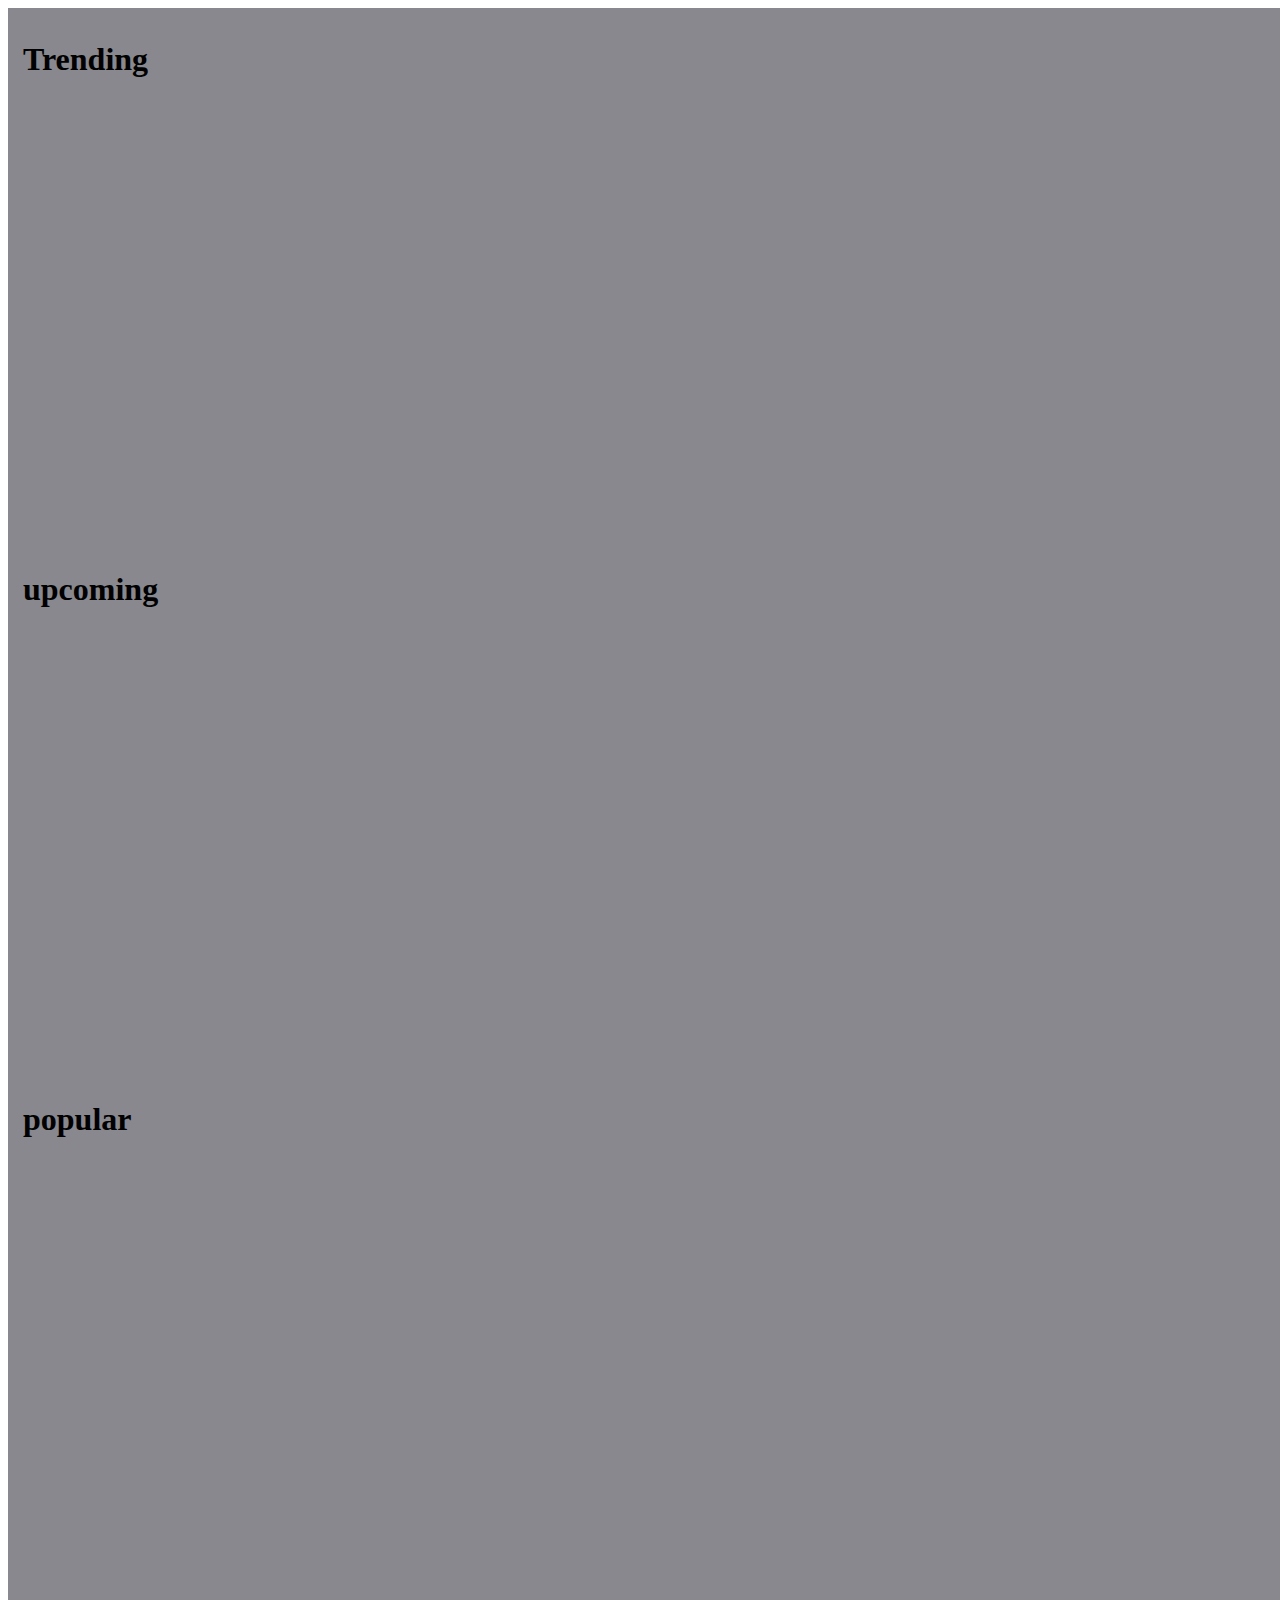
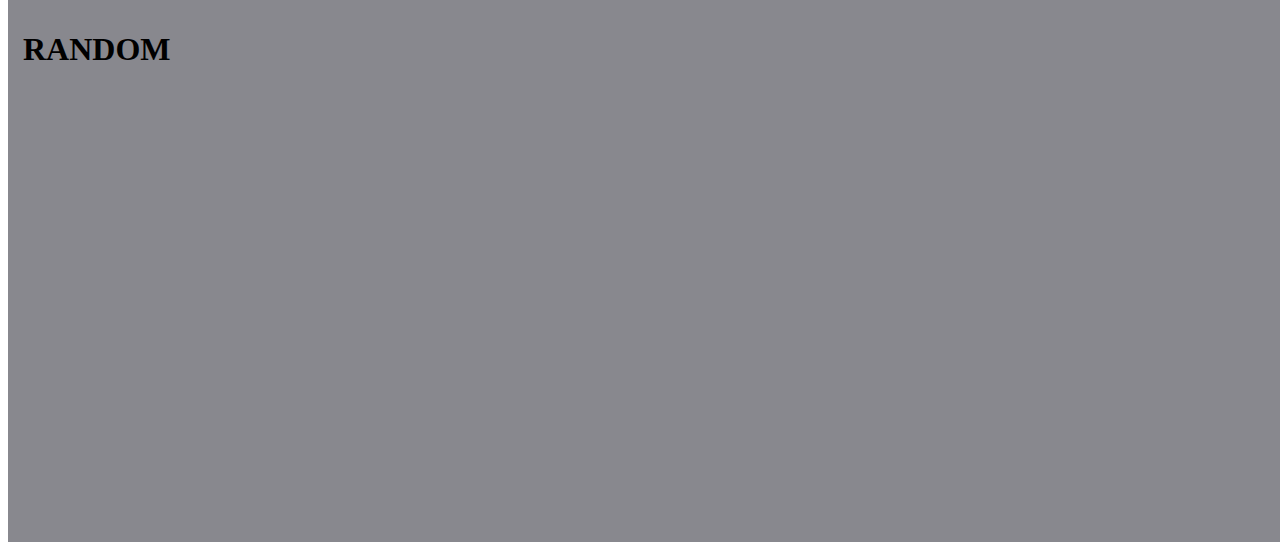
==== index.html @ 587ef14f "second" ====
<!DOCTYPE html>
<html lang="en">
<head>
     <meta charset="UTF-8">
     <meta name="viewport" content="width=device-width, initial-scale=1.0">
     <title>Document</title>
     <link rel="stylesheet" href="style.css">
</head>
<body>
     <!-- <h1>hello</h1> -->

     <div class="cards">
          <h1>Trending</h1>
          <div class="card">
               <!-- <img src='https://cdn.myanimelist.net/images/anime/10/18793.jpg' alt=""> -->
               <!-- <h3> Monster </h3> -->
          </div>

          <!-- <div class="card">
               <img src='https://cdn.myanimelist.net/images/anime/10/18793.jpig' alt="">
               <h3>Monster </h3>
          </div> -->
          <h1>upcoming</h1>

          <div class="card-2 card"></div>
          <h1>popular</h1>

          <div class="card-3 card"></div>


          <h1>RANDOM</h1>

          <div class="card-4 card"></div>
     </div>
     <script src="script.js"></script>
</body>
</html>
---- style.css ----
.cards{
     display: flex;
     background-color: rgb(136, 136, 142);
     padding: 12px 15px;
     gap: 10px;
     min-width: 100vw;
     flex-direction: column;
     min-height: 90vh;


}

h3{
     color: aliceblue;
}

.card{

     display: flex;
     gap: 15px;
     /* flex-direction: column; */
     height: 400px;
     overflow: scroll;
     padding: 15px;
}

.card-a{
     background-color: #fff;
     padding: 12px 10px;
     
}
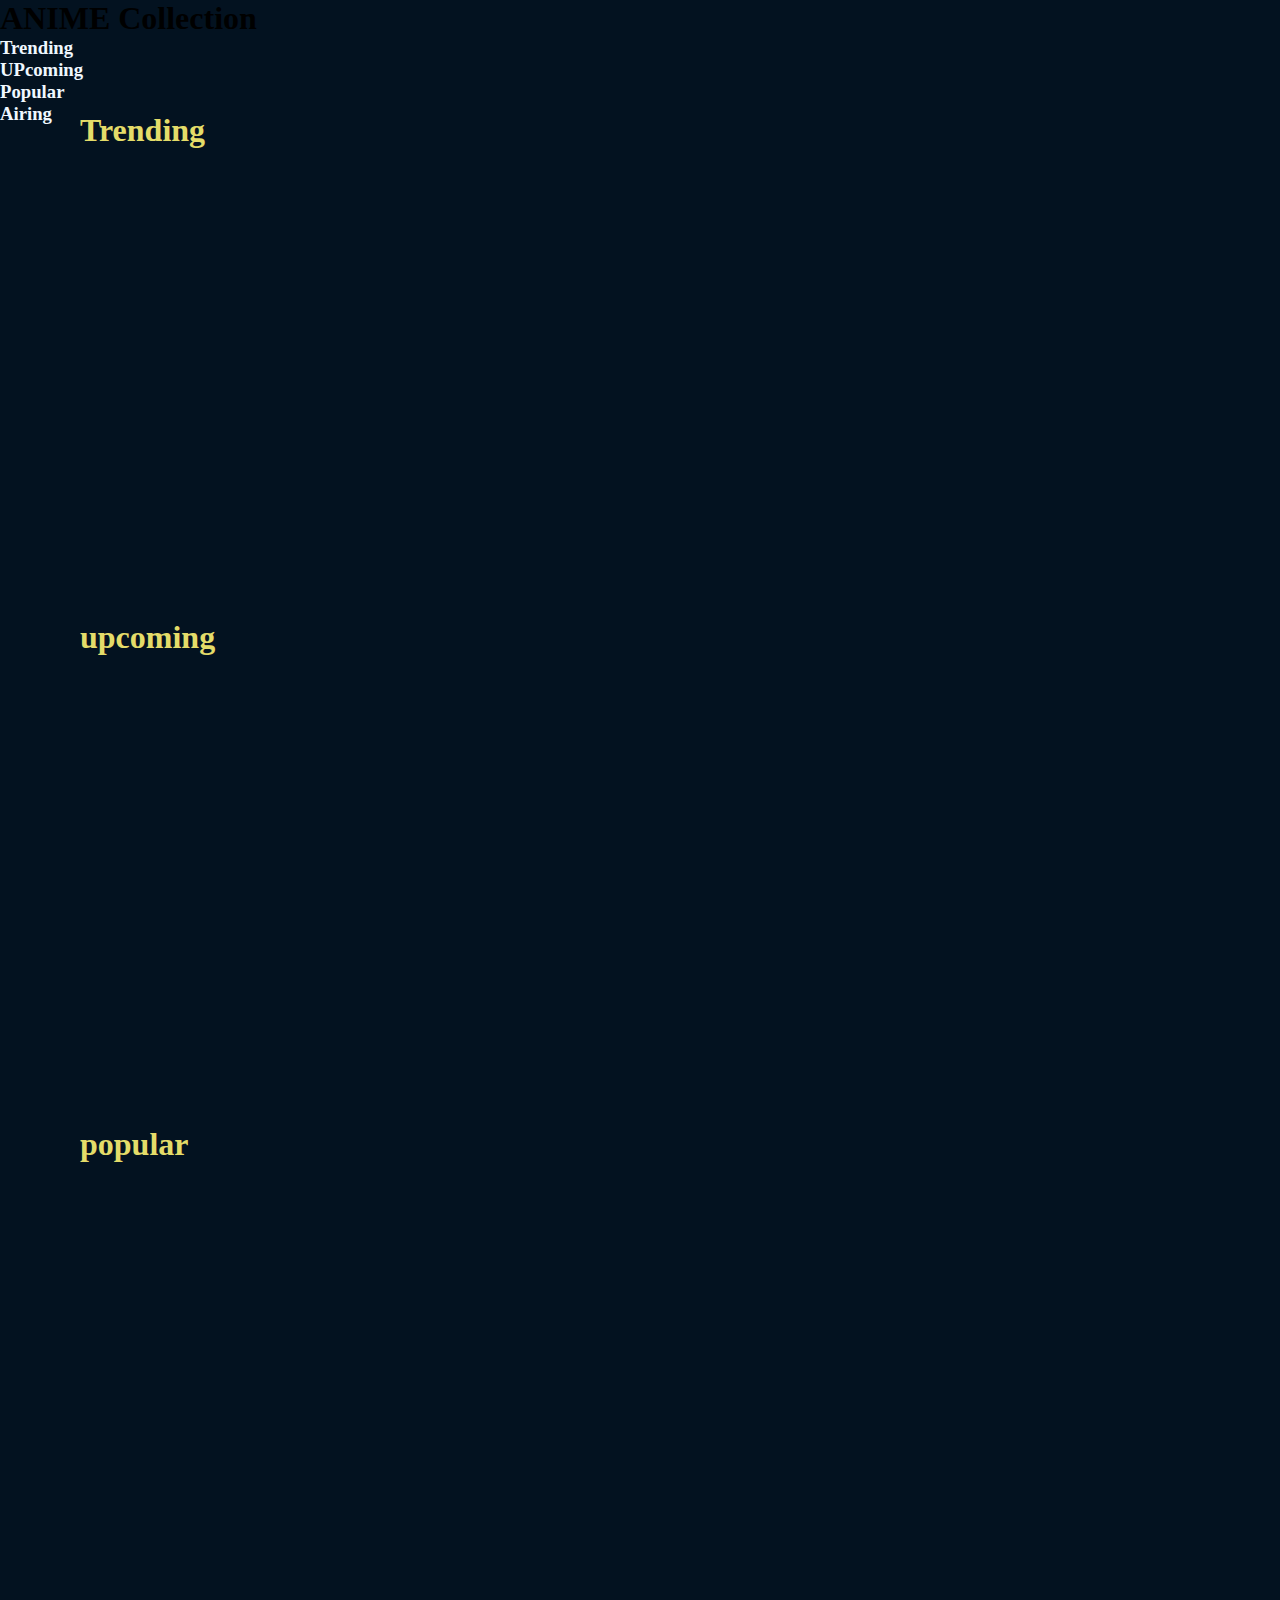
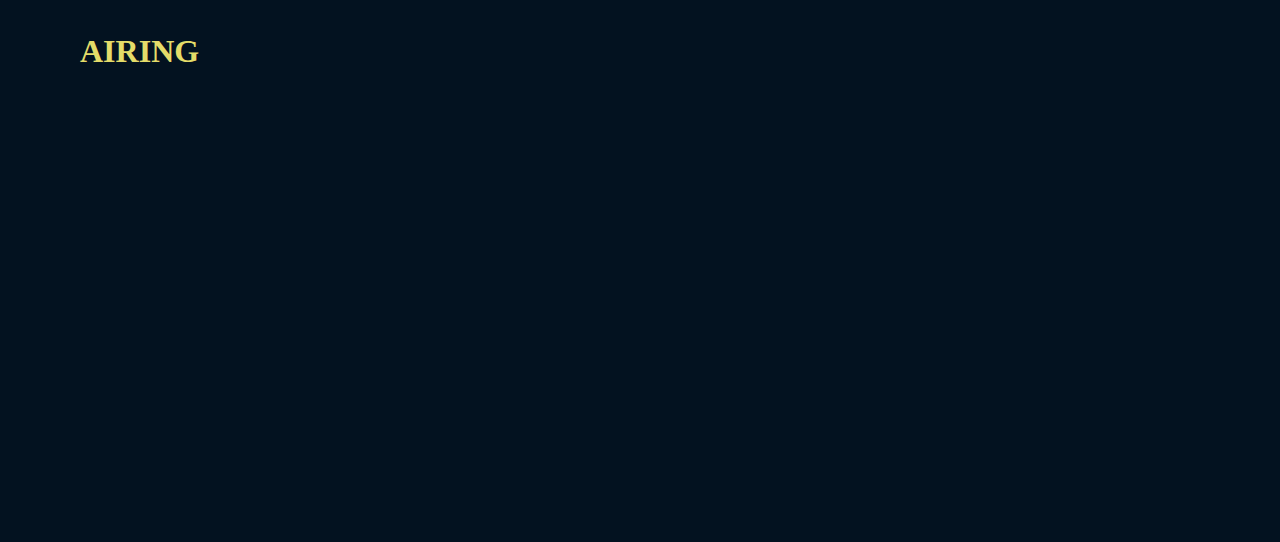
==== commit ff3527ac: "second" ====
--- a/index.html
+++ b/index.html
@@ -8,6 +8,23 @@
 </head>
 <body>
      <!-- <h1>hello</h1> -->
+     <div class="contai">
+<div class="banner-section">
+     <nav>
+          <h1>ANIME Collection</h1>
+
+          <div class="right-nav">
+               <h3>Trending</h3>
+               <h3>UPcoming</h3>
+               <h3>Popular</h3>
+               <h3>Airing</h3>
+          </div>
+          
+     </nav>
+</div>
+
+    
+
 
      <div class="cards">
           <h1>Trending</h1>
@@ -28,10 +45,52 @@
           <div class="card-3 card"></div>
 
 
-          <h1>RANDOM</h1>
+          <h1>AIRING</h1>
 
           <div class="card-4 card"></div>
      </div>
+
+</div>
      <script src="script.js"></script>
 </body>
-</html>+</html>
+
+
+
+
+
+
+
+
+
+
+
+
+
+
+
+
+
+
+
+
+
+   <!-- <nav>
+          <h1>ANIME <br> Collection</h1>
+          <div class="section">
+          <span>Trending</span>
+          <span>UPcoming</span>
+          <span>Popular</span>
+          <span>Random</span>
+     </div>
+      </nav>
+<div class="banner">
+     <div class="border-deg">
+     <img class="pic1"  src="background1.png" alt="">
+     <img class="pic2" src="background2.png" alt="">
+     <div class="text">
+      <h1>ANIME Collection</h1>
+      <h3>Lorem ipsum dolor sit amet consectetur adipisicing elit. Nobis sit iure deserunt eveniet voluptates, consectetur repudiandae quibusdam corrupti!</h3>
+</div>
+</div>
+</div>------- a/style.css
+++ b/style.css
@@ -1,12 +1,40 @@
+*{
+     margin: 0;
+     padding: 0;
+     box-sizing: border-box;
+
+}
+body{
+     background-color:rgb(3, 18, 32);
+
+}
+nav{
+     height:100px ;
+}
+
+.card{
+     margin-inline: 50px;
+     overflow-y: hidden;
+}
+.card img:hover {
+     background-color: blue;
+}
+
+
 .cards{
      display: flex;
-     background-color: rgb(136, 136, 142);
+     background-color:rgb(3, 18, 32);
      padding: 12px 15px;
      gap: 10px;
      min-width: 100vw;
      flex-direction: column;
      min-height: 90vh;
 
+
+}
+.cards h1{
+     margin:0  65px;
+     color: rgb(228, 220, 105);
 
 }
 
@@ -17,16 +45,141 @@
 .card{
 
      display: flex;
-     gap: 15px;
+     gap: 10px;
      /* flex-direction: column; */
-     height: 400px;
-     overflow: scroll;
-     padding: 15px;
+     height: 450px;
+     /* overflow: scroll; */
+     padding: 20px 18px;
 }
 
 .card-a{
-     background-color: #fff;
+     /* background-color: #6c0202; */
+     color: white;
      padding: 12px 10px;
+     transition: transform 0.2s;
+     border-radius: 18px;
      
 }
+.card-a img{
+     border-radius: 20px;
+     height: 320px;
+     width: 220px;
+     margin-bottom: 10px;
+}
+.card-a:hover{
+     transform: scale(1.2);
+     /* background-color:#aa0404; */
+}
 
+.card h4{
+     font-size: 18px;
+}
+
+/* width */
+/* ::-webkit-scrollbar {
+     width: 0px;
+   } */
+   
+   /* Track */
+   /* ::-webkit-scrollbar-track {
+     box-shadow: inset 0 0 5px rgb(69, 64, 64);
+     border-radius: 10px;
+   } */
+   
+   /* Handle */
+   /* ::-webkit-scrollbar-thumb {
+     background: rgb(16, 36, 126);
+     border-radius: 10px;
+   } */
+
+
+   
+   ::-webkit-scrollbar {
+     height: 15px;
+     
+   }
+   
+   .card::-webkit-scrollbar-thumb {
+     background: linear-gradient(to left, #aa0404, lightslategray);
+     border-radius: 20px;
+   }
+
+
+
+
+
+
+
+
+
+/*
+   nav{
+     height: 100px;
+     width: 100vw;
+     background-color: #fff;
+     display: flex;
+     justify-content: space-between;
+}
+
+.contai{
+     width: 100vw;
+     min-height: 100vh;
+     overflow-y: hidden;
+}
+
+.banner{
+     width: 100vw;
+     height: 75vh;
+     background-color:rgb(3, 18, 32);
+
+     position: relative;
+}
+.pic1{
+     height: 400px;
+     position: absolute;
+     bottom: 80px;
+     left: 8%;
+}
+.pic2{
+     height: 400px;
+     position: absolute;
+     top: 80px;
+     right: 8%;
+}
+
+.text{
+     position: absolute;
+     top: 6%;
+     left: 30%;
+     /* border: 2px solid black; */
+     /* width: 500px; */
+     /* background-color: lightskyblue; */
+/* }
+.text h2{
+     font-size: 68px;
+     color: darkslategrey;
+}
+.text h1{
+     font-size: 90px;
+     text-align: center;
+     color: rgb(228, 220, 105);
+}
+
+.text h3{
+     font-size: 25px;
+     text-align: end;
+     color: darkgreen;
+}
+.border-deg{
+     border: 4px solid red;
+     position: absolute;
+     top: 10%;
+     left: 5%;
+     width: 90vw;
+     /* background-color: blue; */
+     /* background: linear-gradient(lightskyblue, gray); */
+     /* height: 85%; */
+     /* border-top-left-radius: 290px; */
+     /* border-bottom-left-radius: 180px;
+     border-top-right-radius: 300px; */
+ 
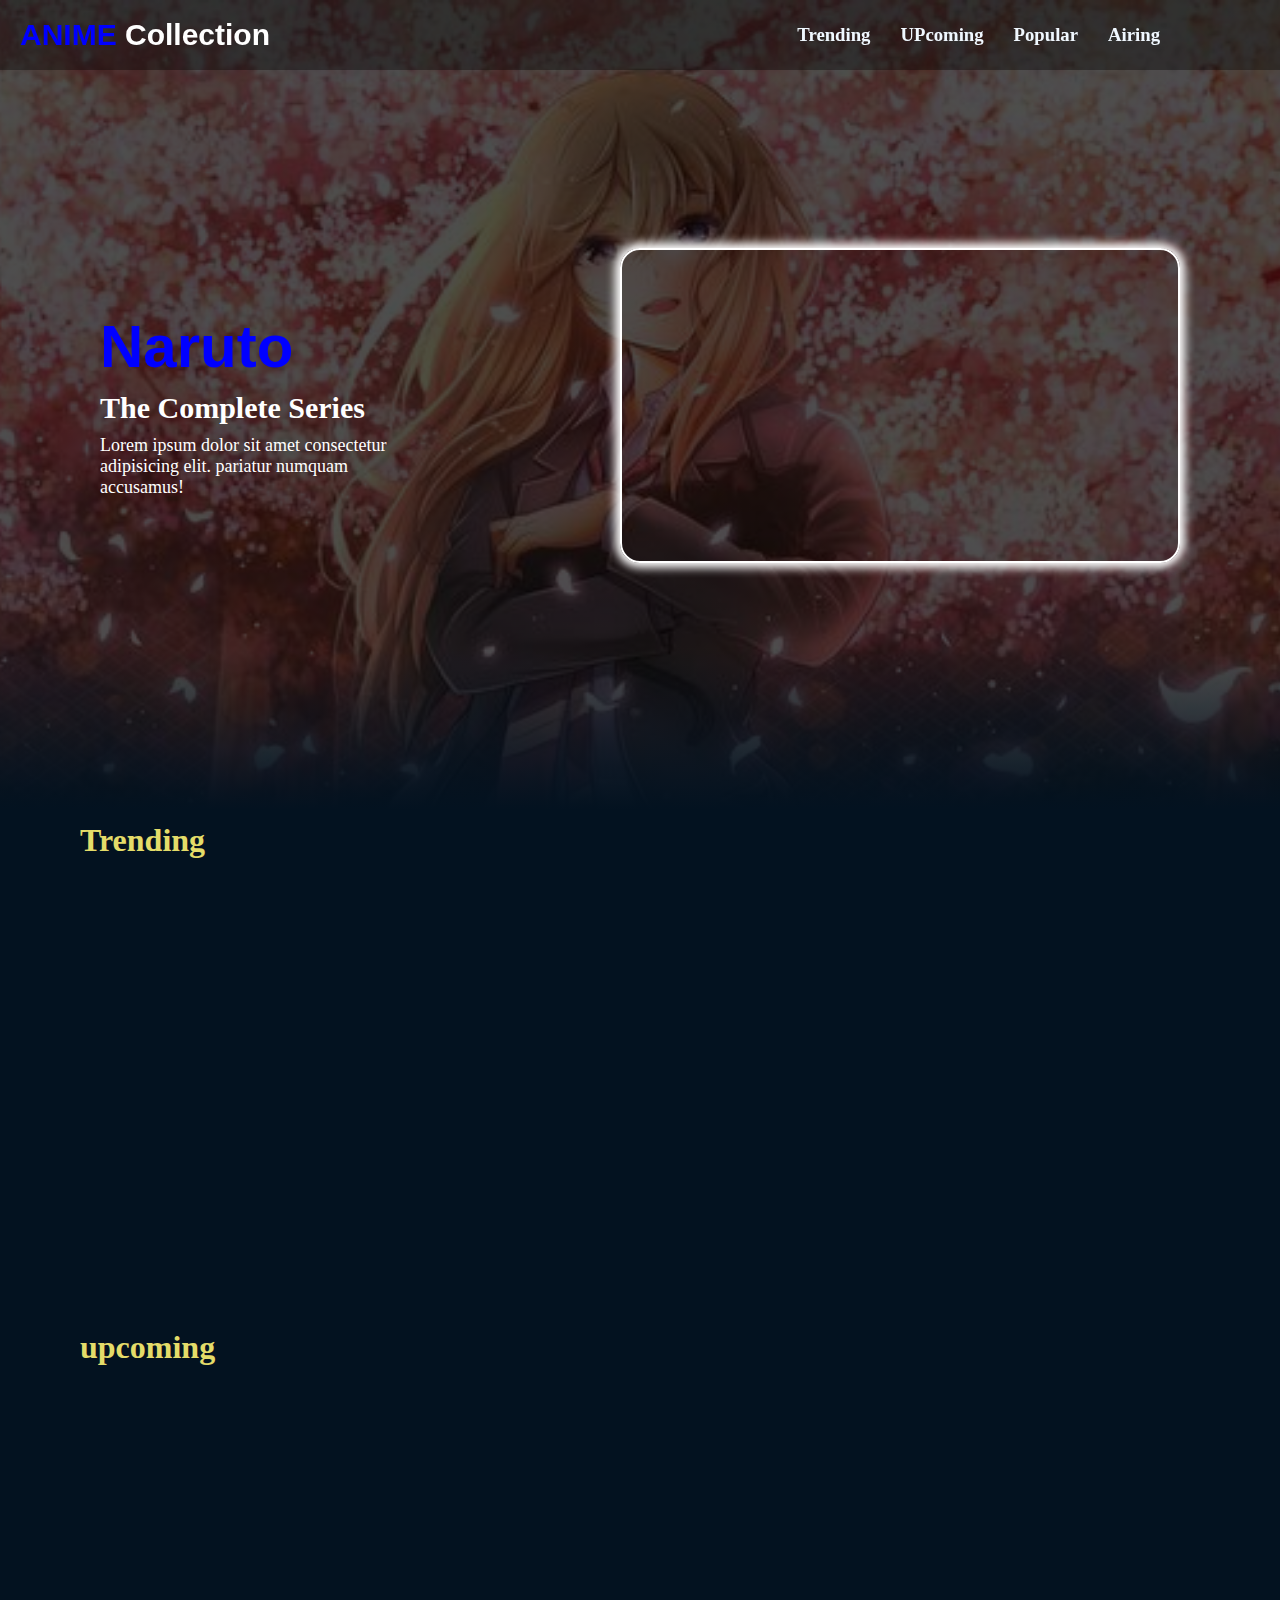
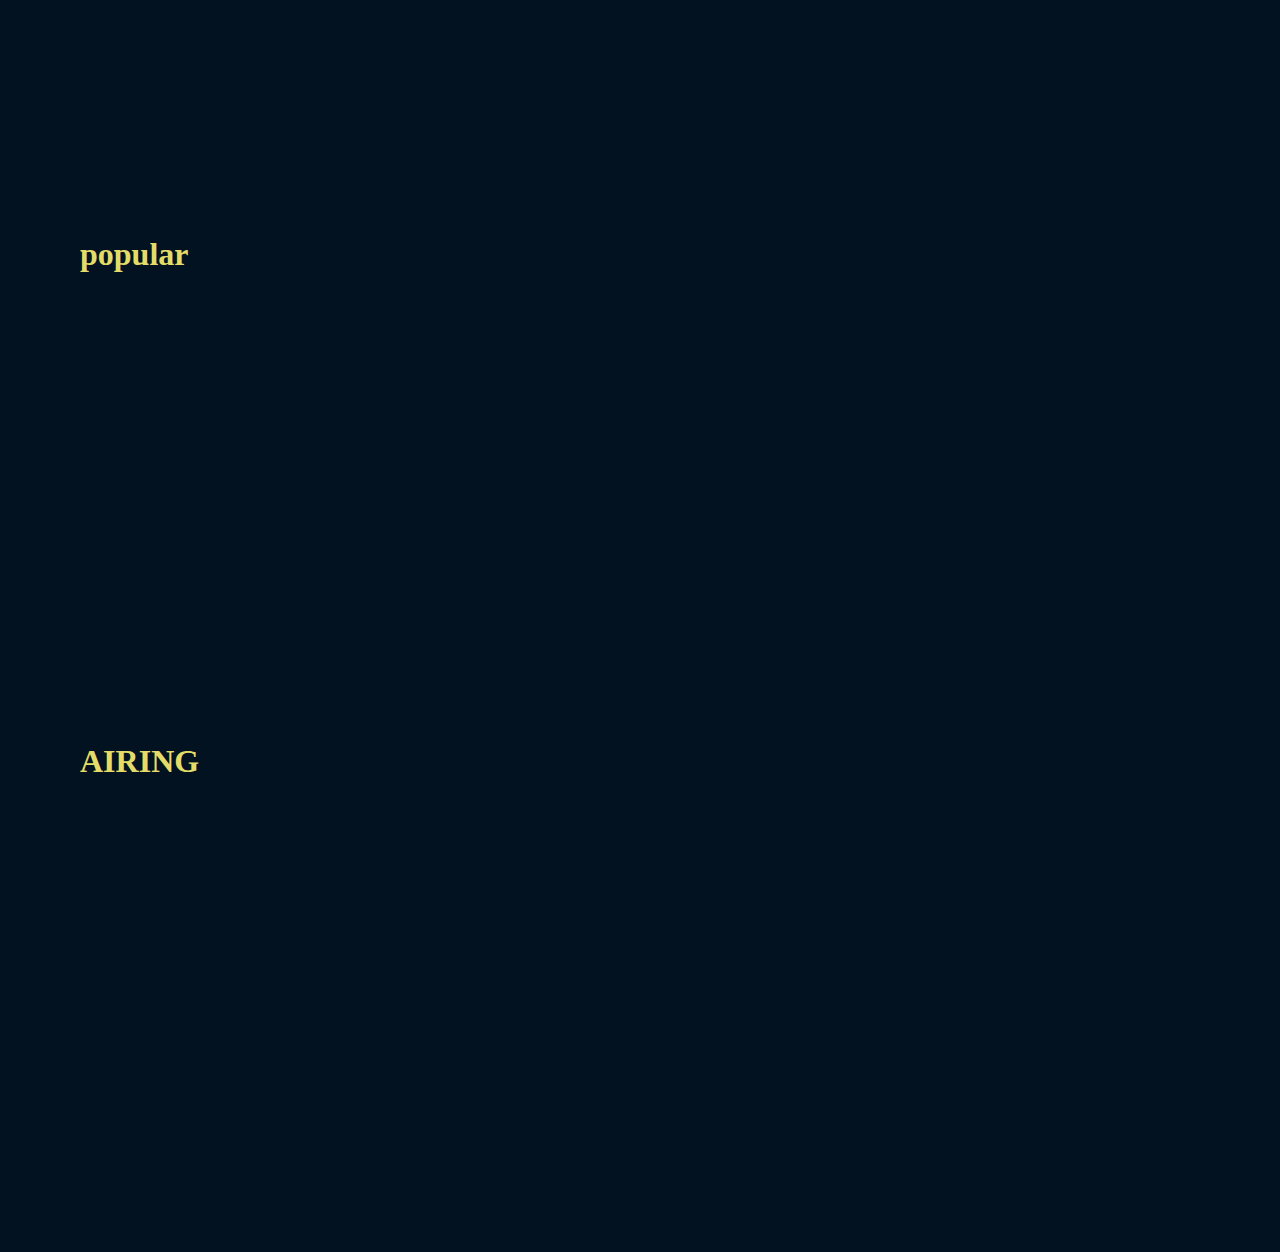
==== commit ec54cce9: "third" ====
--- a/index.html
+++ b/index.html
@@ -1,58 +1,81 @@
 <!DOCTYPE html>
 <html lang="en">
+
 <head>
      <meta charset="UTF-8">
      <meta name="viewport" content="width=device-width, initial-scale=1.0">
      <title>Document</title>
      <link rel="stylesheet" href="style.css">
 </head>
+
 <body>
-     <!-- <h1>hello</h1> -->
      <div class="contai">
-<div class="banner-section">
-     <nav>
-          <h1>ANIME Collection</h1>
+          <div class="banner-section">
+               <nav>
+                    <h1>ANIME <span>Collection</span></h1>
 
-          <div class="right-nav">
-               <h3>Trending</h3>
-               <h3>UPcoming</h3>
-               <h3>Popular</h3>
-               <h3>Airing</h3>
+                    <div class="right-nav">
+                         <a href="#trending">
+                              <h3>Trending</h3>
+                         </a>
+                         <a href="#upcoming">
+                              <h3>UPcoming</h3>
+                         </a>
+                         <a href="#popular">
+                              <h3>Popular</h3>
+                         </a>
+                         <a href="#airing">
+                              <h3>Airing</h3>
+                         </a>
+                    </div>
+
+               </nav>
+
+               <div class="banner">
+
+                    <div class="banner_left">
+                         <h1>Naruto</h1>
+                         <h3>The Complete Series</h3>
+                         <p>Lorem ipsum dolor sit amet consectetur adipisicing elit.
+                              pariatur numquam accusamus!</p>
+                    </div>
+
+                    <div class="banner_right">
+                         <iframe width="560" height="315"  
+                              src="https://www.youtube.com/embed/-G9BqkgZXRA?si=9iIrlTJ6wqCU0qzO?mute=1&autoplay=1"
+                              title="YouTube video player" frameborder="0" allowfullscreen ></iframe>
+                    </div>
+
+                    <div class="shadow"></div>
+
+               </div>
+
           </div>
-          
-     </nav>
-</div>
-
-    
 
 
-     <div class="cards">
-          <h1>Trending</h1>
-          <div class="card">
-               <!-- <img src='https://cdn.myanimelist.net/images/anime/10/18793.jpg' alt=""> -->
-               <!-- <h3> Monster </h3> -->
+
+
+          <div class="cards">
+               <h1 id="trending">Trending</h1>
+               <div class="card">
+               </div>
+
+               <h1 id="upcoming">upcoming</h1>
+               <div class="card-2 card"></div>
+
+               <h1 id="popular">popular</h1>
+               <div class="card-3 card"></div>
+
+
+               <h1 id="airing">AIRING</h1>
+               <div class="card-4 card"></div>
+
           </div>
 
-          <!-- <div class="card">
-               <img src='https://cdn.myanimelist.net/images/anime/10/18793.jpig' alt="">
-               <h3>Monster </h3>
-          </div> -->
-          <h1>upcoming</h1>
-
-          <div class="card-2 card"></div>
-          <h1>popular</h1>
-
-          <div class="card-3 card"></div>
-
-
-          <h1>AIRING</h1>
-
-          <div class="card-4 card"></div>
      </div>
-
-</div>
      <script src="script.js"></script>
 </body>
+
 </html>
 
 
@@ -75,7 +98,7 @@
 
 
 
-   <!-- <nav>
+<!-- <nav>
           <h1>ANIME <br> Collection</h1>
           <div class="section">
           <span>Trending</span>
--- a/style.css
+++ b/style.css
@@ -1,29 +1,126 @@
-*{
+* {
      margin: 0;
      padding: 0;
      box-sizing: border-box;
-
-}
-body{
-     background-color:rgb(3, 18, 32);
-
-}
-nav{
-     height:100px ;
-}
-
-.card{
+     scroll-behavior: smooth;
+
+}
+
+body {
+     background-color: rgb(3, 18, 32);
+}
+
+nav {
+     position: fixed;
+     top: 0;
+     left: 0;
+     width: 100%;
+     background-color: rgba(0, 0, 0, 0.374);
+     height: 70px;
+     display: flex;
+     justify-content: space-between;
+     align-items: center;
+     color: white;
+     padding: 0px 20px;
+     z-index: 15;
+     transition-duration: 1s;
+}
+
+nav h1{
+     font-size: 30px;
+     font-family: sans-serif;
+     color: blue;
+}
+
+nav h1 span{
+     color: white;
+}
+
+nav div {
+     display: flex;
+     gap: 30px;
+     justify-content: space-between;
+     align-items: center;
+     margin-right: 100px;
+}
+
+.banner {
+     width: 100%;
+     height: 90vh;
+     background-image: url("WhatsApp\ Image\ 2024-06-27\ at\ 2.53.09\ PM.jpeg");
+     background-repeat: no-repeat;
+     background-position: center;
+     background-size: cover;
+     display: flex;
+     justify-content: space-between;
+     align-items: center;
+     gap: 10px;
+     padding: 0px 100px;
+     position: relative;
+}
+
+.shadow {
+     width: 100%;
+     height: 100%;
+     background: linear-gradient(rgba(0, 0, 0, 0.694) 80%,rgb(3, 18, 32));
+     position: absolute;
+     top: 0;
+     left: 0;
+     z-index: 2;
+}
+
+.banner_left,.banner_right{
+     z-index: 5;
+     display: flex;
+     gap: 10px;
+     flex-direction: column;
+}
+
+.banner_left h1 {
+     font-size: 60px;
+     color: white;
+     color: blue;
+     font-family: sans-serif;
+}
+.right-nav a{
+     list-style: none;
+     text-decoration: none;
+}
+
+
+.banner_left h3 {
+     font-size: 30px;
+     color: white;
+}
+
+.banner_left p {
+     font-size: 18px;
+     color: white;
+}
+
+.banner_left p {
+     width: 60%;
+}
+
+.banner iframe {
+     border: 2px solid white;
+     box-shadow: 0 0 10px 5px white;
+     border-radius: 20px;
+}
+
+.card {
      margin-inline: 50px;
      overflow-y: hidden;
 }
+
 .card img:hover {
      background-color: blue;
 }
 
 
-.cards{
-     display: flex;
-     background-color:rgb(3, 18, 32);
+.cards {
+     display: flex;
+     background-color: rgb(3, 18, 32);
      padding: 12px 15px;
      gap: 10px;
      min-width: 100vw;
@@ -32,17 +129,18 @@
 
 
 }
-.cards h1{
-     margin:0  65px;
+
+.cards h1 {
+     margin: 0 65px;
      color: rgb(228, 220, 105);
 
 }
 
-h3{
+h3 {
      color: aliceblue;
 }
 
-.card{
+.card {
 
      display: flex;
      gap: 10px;
@@ -52,26 +150,28 @@
      padding: 20px 18px;
 }
 
-.card-a{
+.card-a {
      /* background-color: #6c0202; */
      color: white;
      padding: 12px 10px;
      transition: transform 0.2s;
      border-radius: 18px;
-     
-}
-.card-a img{
+
+}
+
+.card-a img {
      border-radius: 20px;
      height: 320px;
      width: 220px;
      margin-bottom: 10px;
 }
-.card-a:hover{
+
+.card-a:hover {
      transform: scale(1.2);
      /* background-color:#aa0404; */
 }
 
-.card h4{
+.card h4 {
      font-size: 18px;
 }
 
@@ -79,30 +179,30 @@
 /* ::-webkit-scrollbar {
      width: 0px;
    } */
-   
-   /* Track */
-   /* ::-webkit-scrollbar-track {
+
+/* Track */
+/* ::-webkit-scrollbar-track {
      box-shadow: inset 0 0 5px rgb(69, 64, 64);
      border-radius: 10px;
    } */
-   
-   /* Handle */
-   /* ::-webkit-scrollbar-thumb {
+
+/* Handle */
+/* ::-webkit-scrollbar-thumb {
      background: rgb(16, 36, 126);
      border-radius: 10px;
    } */
 
 
-   
-   ::-webkit-scrollbar {
-     height: 15px;
-     
-   }
-   
-   .card::-webkit-scrollbar-thumb {
-     background: linear-gradient(to left, #aa0404, lightslategray);
+
+::-webkit-scrollbar {
+     height: 10px;
+
+}
+
+.card::-webkit-scrollbar-thumb {
+     background: linear-gradient(to left, blue, rgb(3, 18, 32));
      border-radius: 20px;
-   }
+}
 
 
 
@@ -152,8 +252,8 @@
      top: 6%;
      left: 30%;
      /* border: 2px solid black; */
-     /* width: 500px; */
-     /* background-color: lightskyblue; */
+/* width: 500px; */
+/* background-color: lightskyblue; */
 /* }
 .text h2{
      font-size: 68px;
@@ -177,9 +277,8 @@
      left: 5%;
      width: 90vw;
      /* background-color: blue; */
-     /* background: linear-gradient(lightskyblue, gray); */
-     /* height: 85%; */
-     /* border-top-left-radius: 290px; */
-     /* border-bottom-left-radius: 180px;
-     border-top-right-radius: 300px; */
- 
+/* background: linear-gradient(lightskyblue, gray); */
+/* height: 85%; */
+/* border-top-left-radius: 290px; */
+/* border-bottom-left-radius: 180px;
+     border-top-right-radius: 300px; */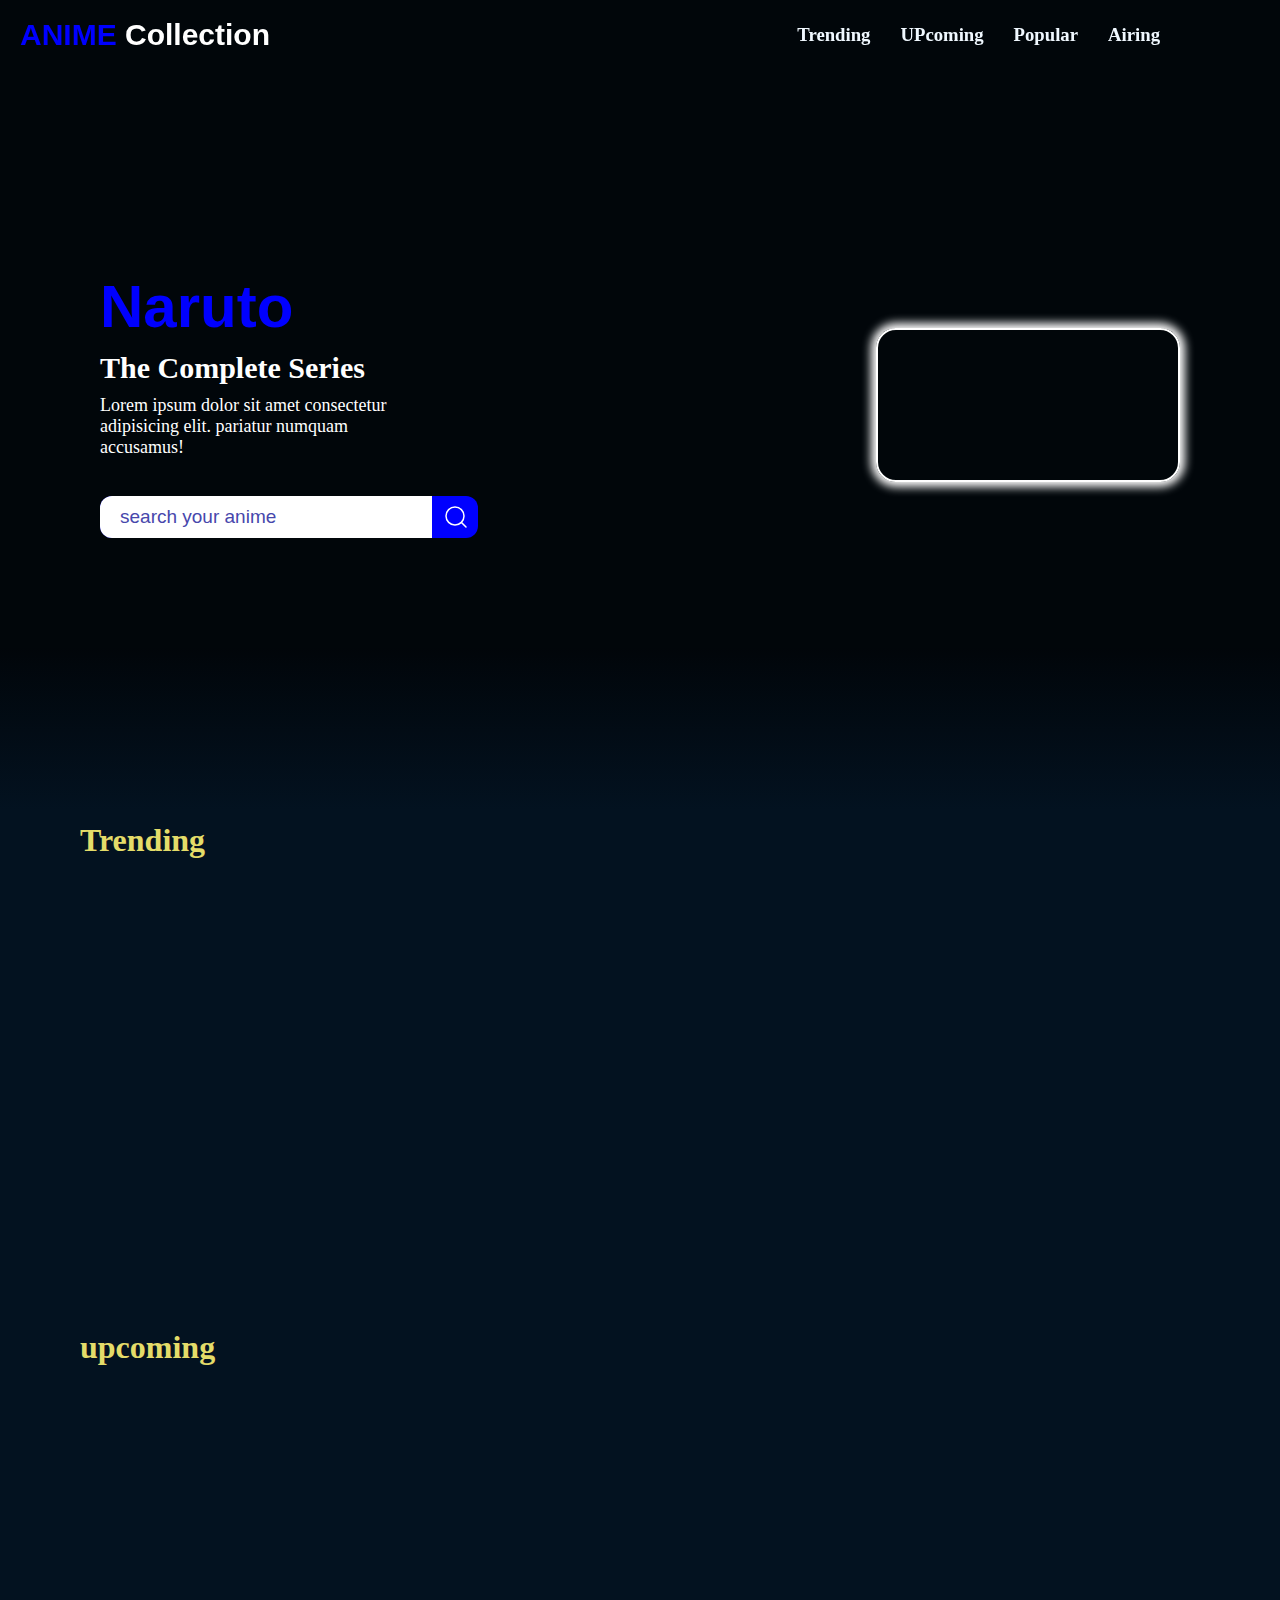
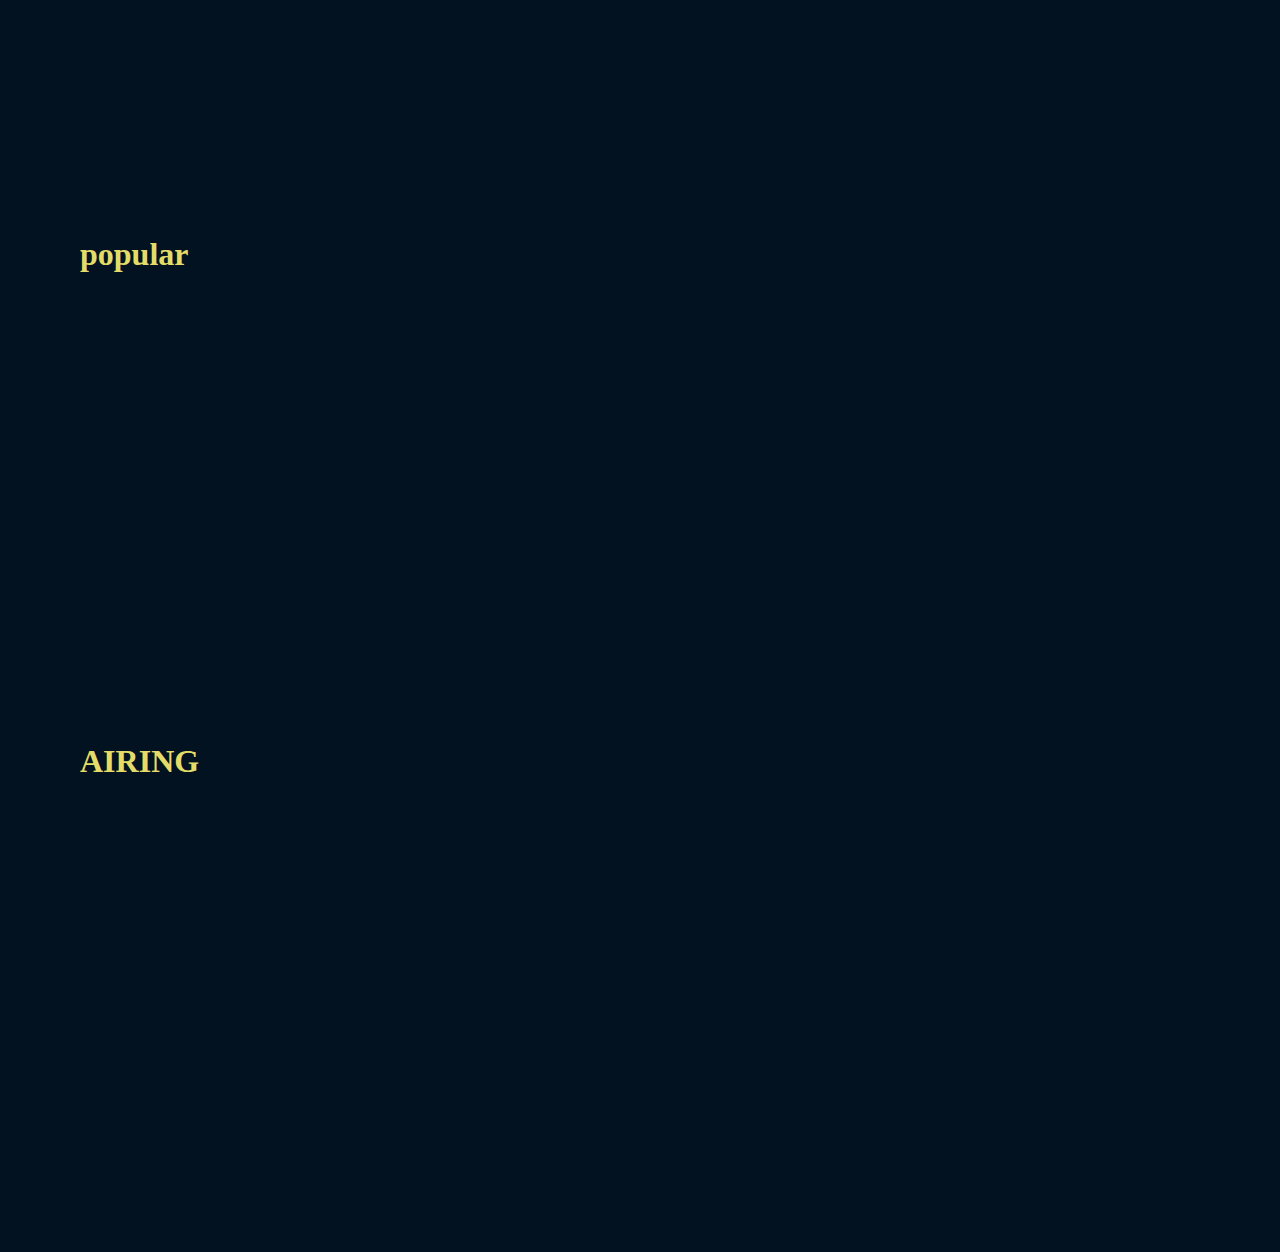
==== commit 019ace43: "jay mata dii" ====
--- a/index.html
+++ b/index.html
@@ -11,8 +11,9 @@
 <body>
      <div class="contai">
           <div class="banner-section">
-               <nav>
+               <nav  class="navigation">
                     <h1>ANIME <span>Collection</span></h1>
+
 
                     <div class="right-nav">
                          <a href="#trending">
@@ -38,12 +39,16 @@
                          <h3>The Complete Series</h3>
                          <p>Lorem ipsum dolor sit amet consectetur adipisicing elit.
                               pariatur numquam accusamus!</p>
+                         <div class="serchbox">
+                              <input class="input" type="text" placeholder="search your anime">
+                               <img  onclick="searchAnime()" src="search.svg" alt="">
+                         </div>
                     </div>
 
                     <div class="banner_right">
-                         <iframe width="560" height="315"  
-                              src="https://www.youtube.com/embed/-G9BqkgZXRA?si=9iIrlTJ6wqCU0qzO?mute=1&autoplay=1"
-                              title="YouTube video player" frameborder="0" allowfullscreen ></iframe>
+                         <video autoplay muted>
+                              <source src="video.mp4" type="video/mp4">
+                            </video>
                     </div>
 
                     <div class="shadow"></div>
--- a/style.css
+++ b/style.css
@@ -15,7 +15,7 @@
      top: 0;
      left: 0;
      width: 100%;
-     background-color: rgba(0, 0, 0, 0.374);
+     /* background-color: rgba(0, 0, 0, 0.425); */
      height: 70px;
      display: flex;
      justify-content: space-between;
@@ -44,10 +44,41 @@
      margin-right: 100px;
 }
 
+.serchbox{
+     display: flex;
+     justify-content: center;
+     align-items: center;
+     gap: 12px;
+     width: 70%;
+     background-color: blue;
+     border-radius: 12px;
+     overflow: hidden;
+     margin-top: 28px;
+}
+
+.serchbox input{
+     font-size: 19px;
+     width: 100%;
+     padding:10px 20px;
+     border: none;
+
+}
+::placeholder{
+     color: rgb(71, 71, 172);
+}
+
+.serchbox  img{
+     width: 28px;
+
+     margin-right: 10px;
+     background-color: blue;
+}
+
+
 .banner {
      width: 100%;
      height: 90vh;
-     background-image: url("WhatsApp\ Image\ 2024-06-27\ at\ 2.53.09\ PM.jpeg");
+     /* background-image: url("WhatsApp\ Image\ 2024-06-27\ at\ 2.53.09\ PM.jpeg"); */
      background-repeat: no-repeat;
      background-position: center;
      background-size: cover;
@@ -68,6 +99,9 @@
      left: 0;
      z-index: 2;
 }
+.banner_left{
+     width: 50%;
+}
 
 .banner_left,.banner_right{
      z-index: 5;
@@ -102,7 +136,7 @@
      width: 60%;
 }
 
-.banner iframe {
+.banner video {
      border: 2px solid white;
      box-shadow: 0 0 10px 5px white;
      border-radius: 20px;
